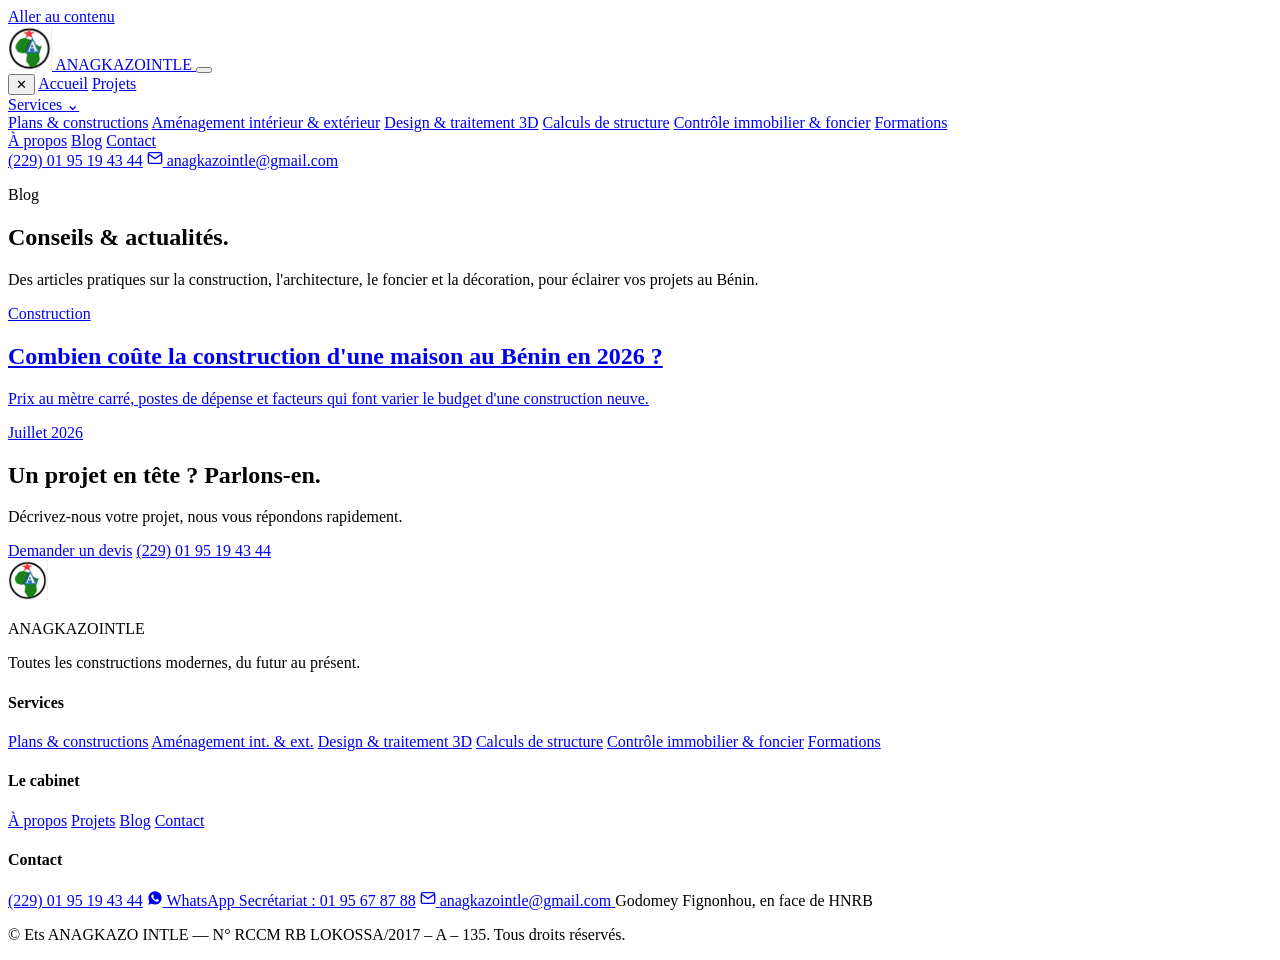
==== blog.html @ 00765cc5 "Add files via upload" ====
<!DOCTYPE html>
<html lang="fr">
<head>
<meta charset="UTF-8">
<meta name="viewport" content="width=device-width, initial-scale=1.0">
<title>Blog — Ets ANAGKAZO INTLE | Conseils construction, architecture, foncier</title>
<meta name="description" content="Conseils et actualités d'Ets ANAGKAZO INTLE sur la construction, l'architecture, le foncier et la décoration au Bénin. Articles pratiques pour vos projets.">
<link rel="canonical" href="https://www.anagkazo-intle.com/blog.html">

<meta property="og:title" content="Blog — Ets ANAGKAZO INTLE">
<meta property="og:description" content="Conseils et actualités sur la construction, l'architecture et le foncier au Bénin.">
<meta property="og:type" content="website">
<meta property="og:url" content="https://www.anagkazo-intle.com/blog.html">
<meta property="og:image" content="https://www.anagkazo-intle.com/img/projets/web/villa-01-facade-principale.jpg">
<meta property="og:locale" content="fr_FR">

<meta name="twitter:card" content="summary_large_image">
<meta name="twitter:title" content="Blog — Ets ANAGKAZO INTLE">
<meta name="twitter:description" content="Conseils et actualités sur la construction, l'architecture et le foncier au Bénin.">
<meta name="twitter:image" content="https://www.anagkazo-intle.com/img/projets/web/villa-01-facade-principale.jpg">

<link rel="preconnect" href="https://fonts.googleapis.com">
<link rel="preconnect" href="https://fonts.gstatic.com" crossorigin>
<link href="https://fonts.googleapis.com/css2?family=Fraunces:opsz,wght@9..144,300;9..144,450;9..144,600;9..144,700&family=Inter:wght@400;500;600&family=JetBrains+Mono:wght@400;500&display=swap" rel="stylesheet">

<link rel="stylesheet" href="css/style.css">
</head>
<body>

<a class="skip-link" href="#main">Aller au contenu</a>

<header class="site-header" id="site-header">
  <div class="wrap header-inner">
    <a href="index.html" class="brand" aria-label="Ets ANAGKAZO INTLE — Accueil">
      <img src="img/logo.png" alt="Logo Ets ANAGKAZO INTLE" class="brand-mark" width="44" height="44">
      <span class="brand-name">ANAGKAZO<span class="brand-suffix">INTLE</span></span>
    </a>

    <button class="burger" id="burger" aria-label="Ouvrir le menu" aria-expanded="false" aria-controls="main-nav">
      <span></span><span></span><span></span>
    </button>
  </div>
</header>

<div class="nav-overlay" id="nav-overlay"></div>

<nav class="main-nav" id="main-nav" aria-label="Navigation principale">
  <button class="nav-close" id="nav-close" aria-label="Fermer le menu">✕</button>

  <a href="index.html">Accueil</a>
  <a href="projets.html">Projets</a>
  <div class="nav-dropdown">
    <a href="services.html">Services <span class="chev">⌄</span></a>
    <div class="dropdown-panel">
      <a href="services-construction.html">Plans &amp; constructions</a>
      <a href="services-amenagement.html">Aménagement intérieur &amp; extérieur</a>
      <a href="services-design3d.html">Design &amp; traitement 3D</a>
      <a href="services-structure.html">Calculs de structure</a>
      <a href="services-foncier.html">Contrôle immobilier &amp; foncier</a>
      <a href="services-formation.html">Formations</a>
    </div>
  </div>
  <a href="a-propos.html">À propos</a>
  <a href="blog.html" class="active">Blog</a>
  <a href="contact.html">Contact</a>

  <div class="nav-panel-contact">
    <a href="tel:+22901951943">(229) 01 95 19 43 44</a>
    <a href="mailto:anagkazointle@gmail.com" class="contact-icon-link">
      <svg width="16" height="16" viewBox="0 0 24 24" fill="none" stroke="currentColor" stroke-width="2"><path d="M4 4h16c1.1 0 2 .9 2 2v12c0 1.1-.9 2-2 2H4c-1.1 0-2-.9-2-2V6c0-1.1.9-2 2-2z"/><polyline points="22,6 12,13 2,6"/></svg>
      <span>anagkazointle@gmail.com</span>
    </a>
  </div>
</nav>

<main id="main">

  <section class="page-hero">
    <div class="wrap">
      <p class="eyebrow">Blog</p>
      <h1 class="page-title">Conseils &amp; actualités.</h1>
      <p class="page-lead">Des articles pratiques sur la construction, l'architecture, le foncier et la décoration, pour éclairer vos projets au Bénin.</p>
    </div>
  </section>

  <section class="section blog-list-section">
    <div class="wrap">
      <div class="blog-grid">

        <a href="blog-cout-construction-benin-2026.html" class="blog-card">
          <div class="blog-card-img" style="background-image:url('img/projets/web/villa-01-facade-principale.jpg')"></div>
          <div class="blog-card-body">
            <span class="project-tag">Construction</span>
            <h2>Combien coûte la construction d'une maison au Bénin en 2026&nbsp;?</h2>
            <p>Prix au mètre carré, postes de dépense et facteurs qui font varier le budget d'une construction neuve.</p>
            <span class="blog-card-date">Juillet 2026</span>
          </div>
        </a>

        <!--
          ============================================================
          COMMENT AJOUTER UN NOUVEL ARTICLE :
          1) Duplique le bloc <a class="blog-card"> ci-dessus
          2) Change le href vers le nom de ton nouveau fichier .html
          3) Change l'image, la catégorie (project-tag), le titre,
             le résumé et la date
          4) Crée le fichier de l'article en dupliquant
             blog-cout-construction-benin-2026.html et en changeant
             son contenu
          ============================================================
        -->

      </div>
    </div>
  </section>

  <section class="section cta-section">
    <div class="wrap cta-inner">
      <h2>Un projet en tête&nbsp;? Parlons-en.</h2>
      <p>Décrivez-nous votre projet, nous vous répondons rapidement.</p>
      <div class="hero-actions">
        <a href="contact.html" class="btn btn-primary btn-light">Demander un devis</a>
        <a href="tel:+22901951943" class="btn btn-ghost btn-ghost-light">(229) 01 95 19 43 44</a>
      </div>
    </div>
  </section>

</main>

<footer class="site-footer">
  <div class="wrap footer-grid">
    <div class="footer-brand">
      <img src="img/logo.png" alt="Logo Ets ANAGKAZO INTLE" width="40" height="40">
      <p class="brand-name">ANAGKAZO<span class="brand-suffix">INTLE</span></p>
      <p class="footer-tagline">Toutes les constructions modernes, du futur au présent.</p>
    </div>

    <nav class="footer-nav" aria-label="Services">
      <h4>Services</h4>
      <a href="services-construction.html">Plans &amp; constructions</a>
      <a href="services-amenagement.html">Aménagement int. &amp; ext.</a>
      <a href="services-design3d.html">Design &amp; traitement 3D</a>
      <a href="services-structure.html">Calculs de structure</a>
      <a href="services-foncier.html">Contrôle immobilier &amp; foncier</a>
      <a href="services-formation.html">Formations</a>
    </nav>

    <nav class="footer-nav" aria-label="Le cabinet">
      <h4>Le cabinet</h4>
      <a href="a-propos.html">À propos</a>
      <a href="projets.html">Projets</a>
      <a href="blog.html">Blog</a>
      <a href="contact.html">Contact</a>
    </nav>

    <div class="footer-contact">
      <h4>Contact</h4>
      <a href="tel:+22901951943">(229) 01 95 19 43 44</a>
      <a href="https://wa.me/22996863058" target="_blank" rel="noopener" class="footer-icon-link">
        <svg width="16" height="16" viewBox="0 0 24 24" fill="currentColor"><path d="M12.04 2C6.58 2 2.13 6.45 2.13 11.91c0 1.75.46 3.45 1.32 4.95L2 22l5.28-1.38c1.45.79 3.08 1.21 4.76 1.21h.01c5.46 0 9.91-4.45 9.91-9.91C21.96 6.45 17.5 2 12.04 2zm5.83 14.15c-.24.68-1.4 1.32-1.93 1.4-.5.08-1.11.11-1.79-.11-.41-.13-.95-.31-1.63-.6-2.87-1.24-4.74-4.13-4.88-4.32-.14-.19-1.17-1.55-1.17-2.96 0-1.41.74-2.1 1-2.39.26-.29.57-.36.76-.36.19 0 .38 0 .55.01.18.01.41-.07.64.49.24.58.81 2 .88 2.15.07.15.12.32.02.51-.09.19-.14.31-.28.48-.14.17-.29.37-.42.5-.14.14-.28.29-.12.57.16.28.71 1.17 1.52 1.9 1.05.94 1.93 1.23 2.21 1.37.28.14.44.12.6-.07.16-.19.68-.79.87-1.06.19-.27.37-.22.62-.13.26.09 1.63.77 1.91.91.28.14.47.21.54.33.07.12.07.68-.17 1.36z"/></svg>
        <span>WhatsApp</span>
      </a>
      <a href="tel:+22901956787">Secrétariat : 01 95 67 87 88</a>
      <a href="mailto:anagkazointle@gmail.com" class="footer-icon-link">
        <svg width="16" height="16" viewBox="0 0 24 24" fill="none" stroke="currentColor" stroke-width="2"><path d="M4 4h16c1.1 0 2 .9 2 2v12c0 1.1-.9 2-2 2H4c-1.1 0-2-.9-2-2V6c0-1.1.9-2 2-2z"/><polyline points="22,6 12,13 2,6"/></svg>
        <span>anagkazointle@gmail.com</span>
      </a>
      <span class="footer-address">Godomey Fignonhou, en face de HNRB</span>
    </div>
  </div>
  <div class="wrap footer-bottom">
    <p>© <span id="year"></span> Ets ANAGKAZO INTLE — N° RCCM RB LOKOSSA/2017 – A – 135. Tous droits réservés.</p>
  </div>
</footer>

<script src="js/main.js"></script>
</body>
</html>
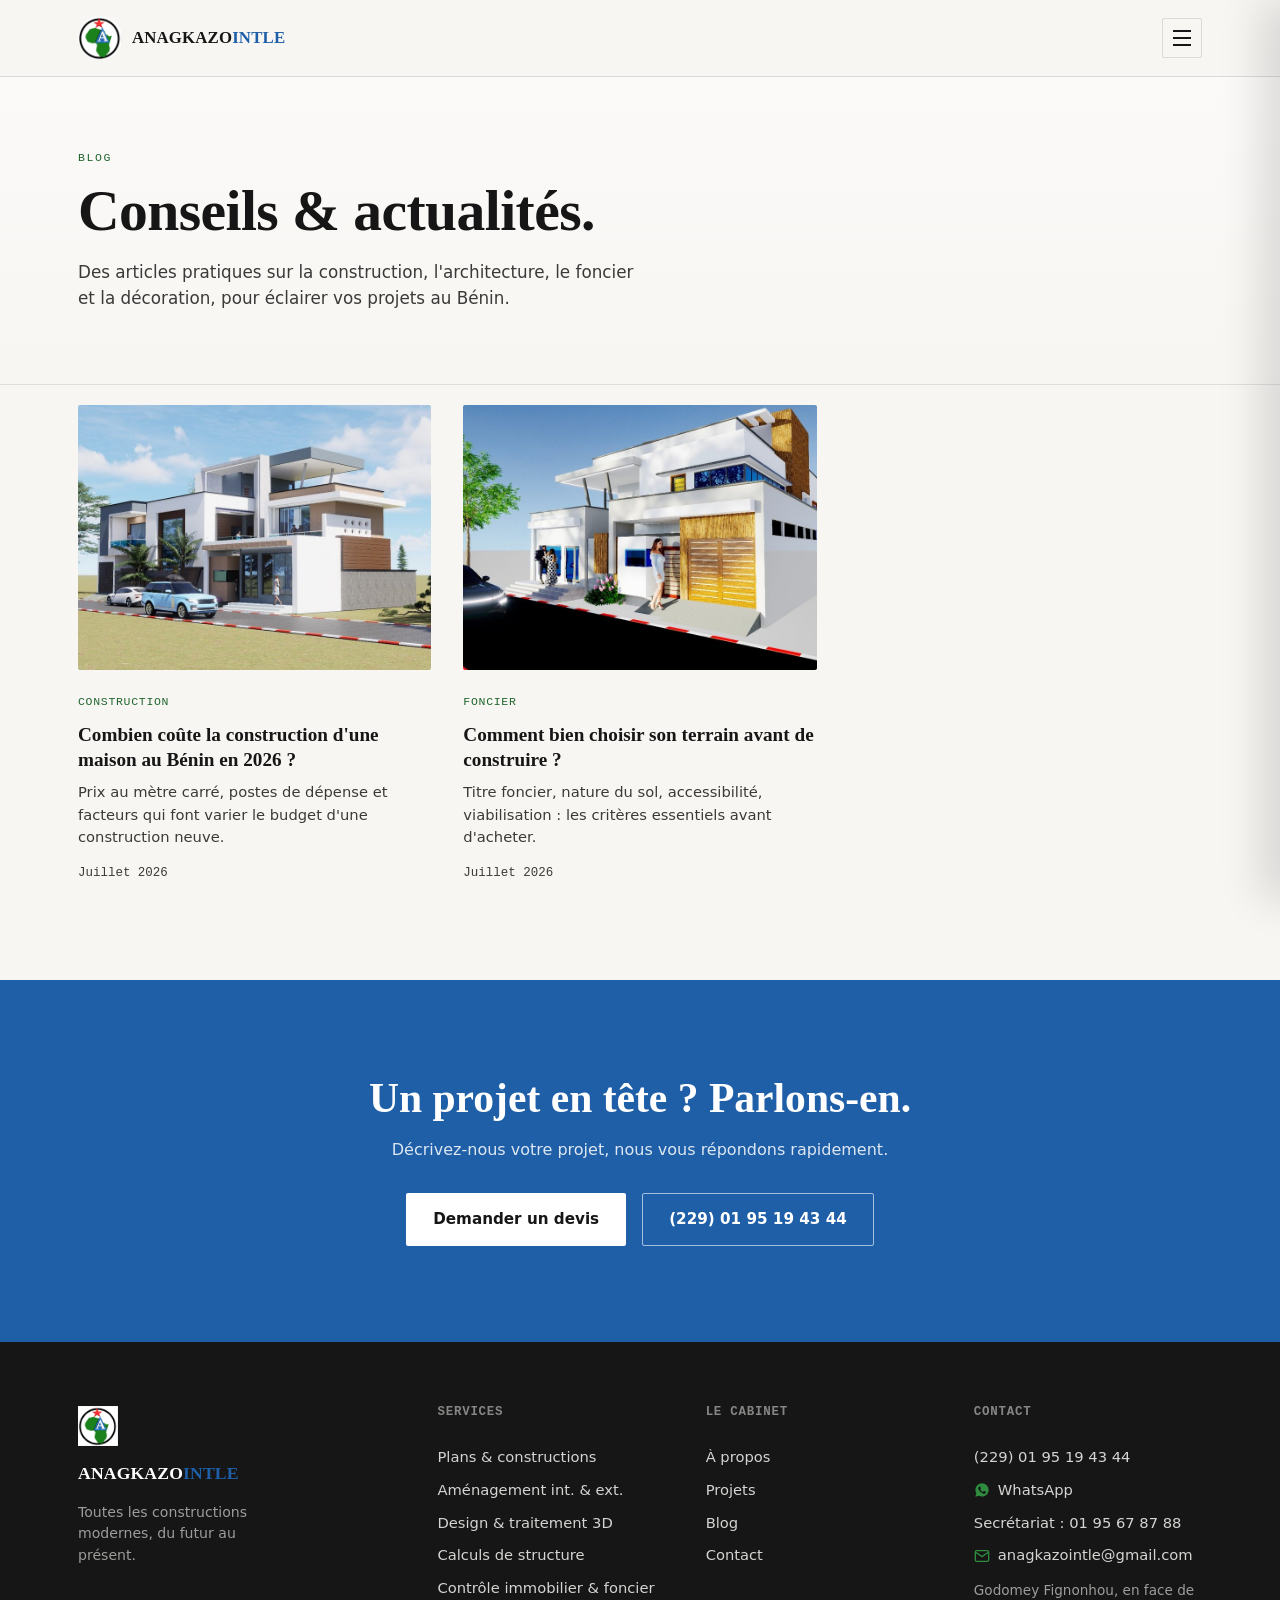
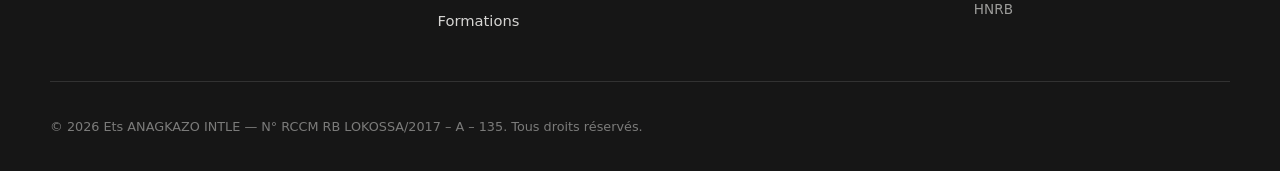
==== commit 26cf36da: "Add files via upload" ====
--- a/blog.html
+++ b/blog.html
@@ -97,6 +97,16 @@
           </div>
         </a>
 
+        <a href="blog-choisir-terrain-construction.html" class="blog-card">
+          <div class="blog-card-img" style="background-image:url('img/projets/web/villa-03-blanche-jardin.jpg')"></div>
+          <div class="blog-card-body">
+            <span class="project-tag">Foncier</span>
+            <h2>Comment bien choisir son terrain avant de construire&nbsp;?</h2>
+            <p>Titre foncier, nature du sol, accessibilité, viabilisation : les critères essentiels avant d'acheter.</p>
+            <span class="blog-card-date">Juillet 2026</span>
+          </div>
+        </a>
+
         <!--
           ============================================================
           COMMENT AJOUTER UN NOUVEL ARTICLE :
--- a/css/style.css
+++ b/css/style.css
@@ -0,0 +1,982 @@
+/* ============================================
+   ETS ANAGKAZO INTLE — Design tokens
+   Bleu structure #1E5FA8 · Vert accent #2E8B3F
+   Rouge signal #D62828 · Anthracite #161616
+   Blanc cassé #F7F6F3
+   ============================================ */
+
+:root{
+  --blue: #1E5FA8;
+  --blue-dark: #164579;
+  --green: #2E8B3F;
+  --green-dark: #226630;
+  --red: #D62828;
+  --ink: #161616;
+  --ink-soft: #3A3A38;
+  --paper: #F7F6F3;
+  --paper-dim: #EFEDE7;
+  --white: #FFFFFF;
+  --line: rgba(22,22,22,0.12);
+
+  --font-display: 'Fraunces', serif;
+  --font-body: 'Inter', system-ui, sans-serif;
+  --font-mono: 'JetBrains Mono', monospace;
+
+  --wrap: 1180px;
+  --radius: 2px;
+}
+
+*{ box-sizing: border-box; min-width: 0; }
+html{ scroll-behavior: smooth; overflow-x: hidden; width: 100%; max-width: 100%; }
+body{
+  margin:0;
+  font-family: var(--font-body);
+  color: var(--ink);
+  background: var(--paper);
+  -webkit-font-smoothing: antialiased;
+  line-height: 1.55;
+  overflow-x: hidden;
+  width: 100%;
+  max-width: 100%;
+}
+
+img{ max-width:100%; display:block; }
+a{ color: inherit; text-decoration:none; }
+
+.wrap{
+  max-width: var(--wrap);
+  width: 100%;
+  margin: 0 auto;
+  padding: 0 28px;
+}
+
+.skip-link{
+  position:absolute; left:-9999px; top:0;
+  background:var(--ink); color:var(--white); padding:10px 16px; z-index:200;
+}
+.skip-link:focus{ left:12px; top:12px; }
+
+:focus-visible{
+  outline: 3px solid var(--blue);
+  outline-offset: 2px;
+}
+
+h1,h2,h3,h4{
+  font-family: var(--font-display);
+  font-weight: 600;
+  line-height: 1.1;
+  margin: 0;
+  color: var(--ink);
+}
+
+.eyebrow{
+  font-family: var(--font-mono);
+  font-size: 0.72rem;
+  letter-spacing: 0.14em;
+  text-transform: uppercase;
+  color: var(--green-dark);
+  margin: 0 0 14px;
+}
+
+.section{ padding: 96px 0; }
+.section-title{
+  font-size: clamp(1.9rem, 3.6vw, 2.8rem);
+  font-weight: 700;
+  line-height: 1.1;
+  max-width: 720px;
+  margin-bottom: 18px;
+  letter-spacing: -0.005em;
+}
+.section-lead{
+  max-width: 520px;
+  color: var(--ink-soft);
+  font-size: 1.02rem;
+}
+
+/* ---------- Buttons ---------- */
+.btn{
+  display:inline-flex; align-items:center; gap:8px;
+  padding: 14px 26px;
+  font-family: var(--font-body);
+  font-weight: 600;
+  font-size: 0.95rem;
+  border-radius: var(--radius);
+  transition: transform .18s ease, background .18s ease, color .18s ease, border-color .18s ease;
+  border: 1.5px solid transparent;
+}
+.btn-primary{
+  background: var(--blue);
+  color: var(--white);
+}
+.btn-primary:hover{ background: var(--blue-dark); transform: translateY(-1px); }
+.btn-ghost{
+  border-color: var(--ink);
+  color: var(--ink);
+}
+.btn-ghost:hover{ background: var(--ink); color: var(--white); }
+.btn-light{ background: var(--white); color: var(--ink); }
+.btn-light:hover{ background: var(--paper-dim); }
+.btn-ghost-light{ border-color: rgba(255,255,255,0.6); color: var(--white); }
+.btn-ghost-light:hover{ background: rgba(255,255,255,0.12); }
+
+/* ---------- Header ---------- */
+.site-header{
+  position: sticky; top:0; z-index: 100;
+  background: rgba(247,246,243,0.92);
+  backdrop-filter: blur(8px);
+  border-bottom: 1px solid var(--line);
+}
+.header-inner{
+  display:flex; align-items:center; gap: 16px;
+  height: 76px;
+  min-width: 0;
+}
+.brand{ display:flex; align-items:center; gap:10px; margin-right:auto; min-width: 0; overflow: hidden; }
+.brand-mark{ border-radius: 50%; flex-shrink: 0; }
+.brand-name{ white-space: nowrap; overflow: hidden; text-overflow: ellipsis; min-width: 0; }
+.brand-name{
+  font-family: var(--font-display);
+  font-weight: 700;
+  font-size: 1.05rem;
+  letter-spacing: 0.01em;
+}
+.brand-suffix{ color: var(--blue); font-weight: 600; }
+
+/* Bouton hamburger — toujours visible, en haut à droite */
+.burger{
+  display:flex; flex-direction:column; justify-content:center; gap:5px;
+  width: 40px; height: 40px; background:none; border:1px solid var(--line); border-radius: var(--radius);
+  cursor:pointer;
+  flex-shrink: 0;
+  transition: border-color .18s ease, background .18s ease;
+}
+.burger:hover{ border-color: var(--blue); background: var(--white); }
+.burger span{
+  display:block; height:2px; width:18px; margin:0 auto; background: var(--ink);
+  transition: transform .25s ease, opacity .25s ease;
+}
+.burger[aria-expanded="true"] span:nth-child(1){ transform: translateY(7px) rotate(45deg); }
+.burger[aria-expanded="true"] span:nth-child(2){ opacity: 0; }
+.burger[aria-expanded="true"] span:nth-child(3){ transform: translateY(-7px) rotate(-45deg); }
+
+/* Overlay derrière le panneau */
+.nav-overlay{
+  position: fixed; inset: 0;
+  background: rgba(22,22,22,0.45);
+  z-index: 150;
+  opacity: 0; visibility: hidden;
+  transition: opacity .25s ease, visibility .25s ease;
+}
+.nav-overlay.open{ opacity:1; visibility:visible; }
+
+/* Panneau latéral (drawer) — glisse depuis la droite */
+.main-nav{
+  position: fixed;
+  top: 0; right: 0;
+  height: 100vh;
+  width: min(340px, 86vw);
+  background: var(--paper);
+  z-index: 200;
+  display: flex; flex-direction: column;
+  gap: 4px;
+  padding: 90px 30px 30px;
+  box-shadow: -20px 0 40px rgba(0,0,0,0.12);
+  transform: translateX(100%);
+  transition: transform .3s ease;
+  overflow-y: auto;
+}
+.main-nav.open{ transform: translateX(0); }
+
+.nav-close{
+  position: absolute; top: 22px; right: 24px;
+  width: 40px; height: 40px;
+  background: none; border: 1px solid var(--line); border-radius: var(--radius);
+  cursor: pointer;
+  font-size: 1.3rem; line-height:1;
+  color: var(--ink);
+}
+.nav-close:hover{ border-color: var(--blue); color: var(--blue); }
+
+.main-nav a{
+  position:relative;
+  padding: 11px 4px;
+  font-size: 1.02rem;
+  font-weight: 500;
+  border-bottom: 1px solid var(--line);
+}
+.main-nav a.active{ color: var(--blue); }
+.main-nav a:hover{ color: var(--blue); }
+
+.nav-dropdown{ display:flex; flex-direction:column; }
+.nav-dropdown .chev{ font-size:0.7rem; opacity:0.6; }
+.dropdown-panel{
+  display:none;
+  flex-direction:column;
+  padding: 4px 0 8px 14px;
+  border-bottom: 1px solid var(--line);
+}
+.nav-dropdown.open .dropdown-panel{ display:flex; }
+.nav-dropdown.open > a{ border-bottom: none; color: var(--blue); }
+.dropdown-panel a{ padding: 10px 4px; border-bottom: none; font-size: 0.95rem; font-weight: 450; color: var(--ink-soft); }
+.dropdown-panel a:hover{ color: var(--blue); }
+
+.nav-panel-contact{
+  margin-top: 24px;
+  padding-top: 20px;
+  border-top: 1px solid var(--line);
+  display:flex; flex-direction:column; gap: 10px;
+  font-family: var(--font-mono);
+  font-size: 0.85rem;
+  flex-shrink: 0;
+}
+.nav-panel-contact a:hover{ color: var(--blue); }
+
+/* ---------- Hero ---------- */
+.hero{
+  position: relative;
+  padding: 84px 0 0;
+  overflow: hidden;
+  background: linear-gradient(180deg, #FBFAF8 0%, var(--paper) 100%);
+}
+.hero-map{
+  position:absolute; top: -60px; right: -40px;
+  width: 420px; max-width: 70vw; opacity: 0.06;
+  color: var(--ink);
+  pointer-events:none;
+}
+.africa-line path{ fill:none; }
+
+.hero-inner{ position:relative; max-width: 760px; }
+.hero-title{
+  font-size: clamp(2.4rem, 5.2vw, 4.1rem);
+  margin-bottom: 22px;
+  letter-spacing: -0.01em;
+}
+.hero-lead{
+  font-size: 1.15rem;
+  color: var(--ink-soft);
+  max-width: 560px;
+  margin-bottom: 34px;
+}
+.hero-actions{ display:flex; gap:16px; flex-wrap:wrap; }
+
+.hero-stats{
+  position: relative;
+  display:grid;
+  grid-template-columns: repeat(4, 1fr);
+  margin-top: 76px;
+  border-top: 1px solid var(--line);
+}
+.stat{
+  padding: 26px 0 34px;
+  border-right: 1px solid var(--line);
+  opacity: 0;
+  transform: translateY(28px);
+  transition: opacity .6s ease, transform .6s ease;
+}
+.stat.in-view{
+  opacity: 1;
+  transform: translateY(0);
+}
+.stat:nth-child(1){ transition-delay: 0s; }
+.stat:nth-child(2){ transition-delay: .08s; }
+.stat:nth-child(3){ transition-delay: .16s; }
+.stat:nth-child(4){ transition-delay: .24s; }
+.stat:last-child{ border-right:none; }
+.stat-num{
+  font-family: var(--font-display);
+  font-size: 2.6rem;
+  font-weight: 600;
+  color: var(--blue);
+  margin: 0;
+}
+.stat-num span{ color: var(--red); }
+.stat-label{
+  font-family: var(--font-mono);
+  font-size: 0.78rem;
+  letter-spacing: 0.05em;
+  text-transform: uppercase;
+  color: var(--ink-soft);
+  margin-top: 6px;
+}
+
+/* ---------- Services ---------- */
+.services-section{ background: var(--white); border-top:1px solid var(--line); border-bottom:1px solid var(--line); }
+.services-grid{
+  display:grid;
+  grid-template-columns: repeat(3, 1fr);
+  gap: 1px;
+  background: var(--line);
+  margin-top: 44px;
+  border: 1px solid var(--line);
+}
+.service-card{
+  background: var(--white);
+  padding: 38px 32px;
+  transition: background .18s ease;
+  min-height: 210px;
+  display:flex; flex-direction:column;
+}
+.service-card:hover{ background: var(--paper); }
+.service-mono{
+  font-family: var(--font-mono);
+  font-size: 0.8rem;
+  color: var(--green);
+  margin-bottom: 20px;
+}
+.service-card h3{ font-size: 1.25rem; margin-bottom: 10px; }
+.service-card p{ color: var(--ink-soft); font-size: 0.95rem; margin:0; }
+
+/* ---------- Map section ---------- */
+.map-section{ background: var(--ink); color: var(--paper); }
+.map-section .eyebrow{ color: var(--green); }
+.map-section .section-title{ color: var(--white); }
+.map-section .section-lead{ color: rgba(247,246,243,0.72); }
+.map-wrap{
+  display:grid;
+  grid-template-columns: 1fr 1fr;
+  gap: 60px;
+  align-items:center;
+}
+.map-visual{ position:relative; }
+.benin-map{ width:100%; max-width:320px; margin:0 auto; display:block; }
+.benin-outline{
+  fill: rgba(46,139,63,0.12);
+  stroke: var(--red);
+  stroke-width: 2;
+  stroke-dasharray: 6 5;
+}
+.commune-point{
+  fill: var(--red);
+  stroke: var(--paper);
+  stroke-width: 2;
+  cursor:pointer;
+  transition: r .15s ease;
+}
+.commune-point:hover{ r:8; fill: var(--blue); }
+.map-tooltip{
+  position:absolute;
+  background: var(--white);
+  color: var(--ink);
+  font-family: var(--font-mono);
+  font-size: 0.78rem;
+  padding: 8px 12px;
+  border-radius: var(--radius);
+  pointer-events:none;
+  opacity:0;
+  transform: translate(-50%,-140%);
+  transition: opacity .12s ease;
+  white-space: nowrap;
+  box-shadow: 0 8px 20px rgba(0,0,0,0.25);
+}
+.map-tooltip.visible{ opacity:1; }
+
+/* ---------- Gallery marquee (défilement continu) ---------- */
+.gallery-section{ padding-bottom: 76px; }
+.gallery-section .wrap{ margin-bottom: 40px; }
+.marquee{
+  overflow: hidden;
+  width: 100%;
+  -webkit-mask-image: linear-gradient(90deg, transparent, #000 6%, #000 94%, transparent);
+  mask-image: linear-gradient(90deg, transparent, #000 6%, #000 94%, transparent);
+}
+.marquee-track{
+  display: flex;
+  gap: 20px;
+  width: max-content;
+  animation: marquee-scroll 38s linear infinite;
+}
+.marquee:hover .marquee-track{ animation-play-state: paused; }
+.marquee-item{
+  width: 320px;
+  height: 220px;
+  border-radius: var(--radius);
+  flex-shrink: 0;
+  background-size: cover;
+  background-position: center;
+}
+.marquee-item.ph-4{ background: linear-gradient(135deg, #2E8B3F, #D62828); }
+.marquee-item.ph-5{ background: linear-gradient(135deg, #164579, #2E8B3F); }
+.marquee-item.ph-6{ background: linear-gradient(135deg, #D62828, #1E5FA8); }
+
+@keyframes marquee-scroll{
+  from{ transform: translateX(-50%); }
+  to{ transform: translateX(0); }
+}
+
+@media (prefers-reduced-motion: reduce){
+  .marquee-track{ animation: none; overflow-x: auto; }
+}
+
+/* ---------- Featured projects ---------- */
+.projects-grid{
+  display:grid;
+  grid-template-columns: repeat(3, 1fr);
+  gap: 28px;
+  margin-top: 44px;
+}
+.project-card{ display:block; }
+.project-img{
+  aspect-ratio: 4/3;
+  border-radius: var(--radius);
+  background-size: cover;
+  background-position: center;
+  margin-bottom: 16px;
+}
+.ph-1{ background: linear-gradient(135deg, #1E5FA8, #2E8B3F); }
+.ph-2{ background: linear-gradient(135deg, #2E8B3F, #164579); }
+.ph-3{ background: linear-gradient(135deg, #3A3A38, #1E5FA8); }
+.project-tag{
+  font-family: var(--font-mono);
+  font-size: 0.72rem;
+  text-transform: uppercase;
+  letter-spacing: 0.06em;
+  color: var(--green-dark);
+}
+.project-card h3{ font-size: 1.15rem; margin: 8px 0 4px; }
+.project-loc{ font-size:0.85rem; color: var(--ink-soft); }
+
+/* ---------- Testimonials ---------- */
+.testimonials-section{ background: var(--white); border-top:1px solid var(--line); border-bottom:1px solid var(--line); }
+.testimonials-grid{
+  display:grid;
+  grid-template-columns: repeat(3,1fr);
+  gap: 32px;
+  margin-top: 44px;
+}
+.testimonial{ margin:0; }
+.testimonial p{
+  font-family: var(--font-display);
+  font-size: 1.15rem;
+  font-weight: 450;
+  line-height:1.4;
+  margin: 0 0 16px;
+}
+.testimonial footer{
+  font-family: var(--font-mono);
+  font-size: 0.8rem;
+  color: var(--ink-soft);
+}
+
+/* ---------- Certifications ---------- */
+/* ---------- Blog list page ---------- */
+.blog-list-section{ padding-top: 20px; }
+.blog-grid{
+  display: grid;
+  grid-template-columns: repeat(3, 1fr);
+  gap: 32px;
+}
+.blog-card{ display:block; }
+.blog-card-img{
+  aspect-ratio: 4/3;
+  border-radius: var(--radius);
+  background-size: cover;
+  background-position: center;
+  margin-bottom: 18px;
+  transition: transform .3s ease, box-shadow .3s ease;
+}
+.blog-card:hover .blog-card-img{
+  transform: translateY(-4px);
+  box-shadow: 0 16px 32px rgba(0,0,0,0.14);
+}
+.blog-card-body h2{ font-size: 1.2rem; margin: 10px 0 8px; line-height: 1.3; }
+.blog-card-body p{ color: var(--ink-soft); font-size: 0.92rem; margin: 0 0 10px; }
+.blog-card-date{
+  font-family: var(--font-mono);
+  font-size: 0.78rem;
+  color: var(--ink-soft);
+}
+
+/* ---------- Article page ---------- */
+.article-breadcrumb{
+  font-family: var(--font-mono);
+  font-size: 0.78rem;
+  color: var(--ink-soft);
+  margin-bottom: 18px;
+}
+.article-breadcrumb a:hover{ color: var(--blue); }
+.article-hero{ padding-bottom: 40px; }
+.article-hero-img{
+  height: 380px;
+  background-size: cover;
+  background-position: center;
+  border-radius: var(--radius);
+  margin: 0 auto 20px;
+  max-width: var(--wrap);
+}
+.article-body-grid{
+  display: grid;
+  grid-template-columns: 1fr 320px;
+  gap: 60px;
+}
+.article-content h2{ font-size: 1.4rem; margin: 40px 0 14px; }
+.article-content h2:first-child{ margin-top: 0; }
+.article-content p{ color: var(--ink-soft); margin: 0 0 16px; line-height: 1.7; }
+.article-content ul{ margin: 0 0 16px; padding-left: 20px; color: var(--ink-soft); }
+.article-content li{ margin-bottom: 10px; line-height: 1.6; }
+.article-sidebar{ margin-top: 4px; }
+
+/* ---------- About page ---------- */
+.about-story-grid{
+  display: grid;
+  grid-template-columns: 0.9fr 1.1fr;
+  gap: 56px;
+  align-items: center;
+}
+.about-story-img{
+  aspect-ratio: 4/3;
+  background-size: cover;
+  background-position: center;
+  border-radius: var(--radius);
+}
+.about-story-content p{ color: var(--ink-soft); margin: 0 0 16px; }
+.about-story-content p:last-child{ margin-bottom: 0; }
+
+.about-values-section{ background: var(--white); border-top:1px solid var(--line); border-bottom:1px solid var(--line); }
+.values-grid{
+  display: grid;
+  grid-template-columns: repeat(4, 1fr);
+  gap: 32px;
+  margin-top: 44px;
+}
+.value-card h3{ font-size: 1.15rem; margin: 18px 0 10px; }
+.value-card p{ color: var(--ink-soft); font-size: 0.92rem; margin: 0; }
+
+.certs-section{ padding: 56px 0; }
+.certs-eyebrow{ text-align:center; }
+.certs-row{
+  display:flex; flex-wrap:wrap; justify-content:center; gap: 14px;
+}
+.cert-badge{
+  font-family: var(--font-mono);
+  font-size: 0.8rem;
+  border: 1px solid var(--line);
+  padding: 10px 18px;
+  border-radius: 999px;
+  color: var(--ink-soft);
+  background: var(--white);
+}
+
+/* ---------- CTA ---------- */
+.cta-section{ background: var(--blue); color: var(--white); }
+.cta-inner{ text-align:center; max-width: 640px; }
+.cta-inner h2{ color: var(--white); font-size: clamp(1.8rem, 3.4vw, 2.6rem); margin-bottom: 14px; }
+.cta-inner p{ color: rgba(255,255,255,0.85); margin-bottom: 30px; }
+.cta-inner .hero-actions{ justify-content:center; }
+
+/* ---------- Footer ---------- */
+.site-footer{ background: var(--ink); color: rgba(247,246,243,0.85); padding: 64px 0 0; }
+.footer-grid{
+  display:grid;
+  grid-template-columns: 1.4fr 1fr 1fr 1fr;
+  gap: 40px;
+  padding-bottom: 48px;
+  border-bottom: 1px solid rgba(255,255,255,0.12);
+}
+.footer-brand .brand-name{ color: var(--white); margin: 14px 0 8px; font-size:1.1rem; }
+.footer-tagline{ font-size: 0.88rem; color: rgba(247,246,243,0.6); max-width: 220px; }
+.footer-nav h4, .footer-contact h4{
+  font-family: var(--font-mono);
+  font-size: 0.78rem;
+  text-transform: uppercase;
+  letter-spacing: 0.06em;
+  color: rgba(247,246,243,0.5);
+  margin: 0 0 16px;
+}
+.footer-nav{ display:flex; flex-direction:column; gap:10px; font-size:0.92rem; }
+.footer-nav a:hover, .footer-contact a:hover{ color: var(--green); }
+.footer-contact{ display:flex; flex-direction:column; gap:10px; font-size:0.92rem; }
+.footer-icon-link{ display:flex; align-items:center; gap:8px; }
+.footer-icon-link svg{ flex-shrink:0; color: var(--green); }
+.footer-icon-link:hover svg{ color: var(--white); }
+.footer-address{ color: rgba(247,246,243,0.6); font-size: 0.85rem; margin-top: 4px; line-height: 1.4; }
+.footer-bottom{ padding: 22px 0; font-size: 0.8rem; color: rgba(247,246,243,0.45); }
+
+/* ---------- Page hero (pages secondaires) ---------- */
+.page-hero{
+  padding: 72px 0 56px;
+  background: linear-gradient(180deg, #FBFAF8 0%, var(--paper) 100%);
+  border-bottom: 1px solid var(--line);
+}
+.page-title{
+  font-size: clamp(2.4rem, 5.5vw, 3.6rem);
+  font-weight: 700;
+  line-height: 1.05;
+  margin-bottom: 18px;
+  letter-spacing: -0.01em;
+}
+.page-lead{
+  max-width: 560px;
+  color: var(--ink-soft);
+  font-size: 1.05rem;
+}
+
+/* ---------- Contact page ---------- */
+.contact-grid{
+  display:grid;
+  grid-template-columns: 0.9fr 1.3fr;
+  gap: 64px;
+  align-items: start;
+}
+.contact-info h2, .contact-form-wrap h2{
+  font-size: 1.5rem;
+  margin-bottom: 18px;
+}
+.info-block{
+  display:flex; flex-direction:column; gap:4px;
+  padding: 18px 0;
+  border-bottom: 1px solid var(--line);
+}
+.info-label{
+  font-family: var(--font-mono);
+  font-size: 0.72rem;
+  text-transform: uppercase;
+  letter-spacing: 0.08em;
+  color: var(--green-dark);
+}
+.info-block a{ font-size: 1rem; }
+.info-block a:hover{ color: var(--blue); }
+.contact-icon-link{ display:flex; align-items:center; gap:10px; }
+.contact-icon-link svg{ flex-shrink:0; color: var(--green); }
+.contact-icon-link:hover svg{ color: var(--blue); }
+.info-note{
+  margin-top: 20px;
+  padding: 18px;
+  background: var(--white);
+  border: 1px solid var(--line);
+  border-radius: var(--radius);
+}
+.info-note p{ margin:0; font-size: 0.9rem; color: var(--ink-soft); }
+
+.form-lead{ color: var(--ink-soft); margin-bottom: 28px; font-size: 0.95rem; }
+
+.quote-form{
+  background: var(--white);
+  border: 1px solid var(--line);
+  padding: 34px;
+  border-radius: var(--radius);
+}
+.form-row{ margin-bottom: 20px; }
+.form-row-split{
+  display:grid;
+  grid-template-columns: 1fr 1fr;
+  gap: 20px;
+}
+.form-row label{
+  display:block;
+  font-size: 0.86rem;
+  font-weight: 600;
+  margin-bottom: 8px;
+}
+.req{ color: var(--red); }
+.form-row input,
+.form-row select,
+.form-row textarea{
+  width: 100%;
+  padding: 12px 14px;
+  font-family: var(--font-body);
+  font-size: 0.95rem;
+  border: 1.5px solid var(--line);
+  border-radius: var(--radius);
+  background: var(--paper);
+  color: var(--ink);
+}
+.form-row input:focus,
+.form-row select:focus,
+.form-row textarea:focus{
+  border-color: var(--blue);
+  outline: none;
+  background: var(--white);
+}
+.form-row textarea{ resize: vertical; }
+
+.btn-submit{
+  width: 100%;
+  justify-content: center;
+  gap: 10px;
+  font-size: 1rem;
+  letter-spacing: 0.03em;
+  padding: 16px 26px;
+}
+.btn-submit svg{ flex-shrink: 0; }
+
+.form-note{
+  margin: 14px 0 0;
+  font-size: 0.85rem;
+  color: var(--ink-soft);
+  text-align: center;
+}
+/* ---------- Gallery page (grille complète) ---------- */
+.gallery-page-section{ padding-top: 64px; }
+.gallery-grid{
+  display: grid;
+  grid-template-columns: repeat(3, 1fr);
+  gap: 28px;
+}
+.gallery-card{ display:block; }
+.gallery-img{
+  aspect-ratio: 4/3;
+  border-radius: var(--radius);
+  background-size: cover;
+  background-position: center;
+  margin-bottom: 14px;
+  transition: transform .3s ease, box-shadow .3s ease;
+}
+.gallery-card:hover .gallery-img{
+  transform: translateY(-4px);
+  box-shadow: 0 16px 32px rgba(0,0,0,0.14);
+}
+.gallery-caption h3{ font-size: 1.05rem; margin: 6px 0 0; }
+
+/* ---------- Services list page ---------- */
+.services-list-section{ padding-top: 20px; }
+.services-list{
+  display: flex;
+  flex-direction: column;
+}
+.service-row{
+  display: flex;
+  align-items: center;
+  gap: 32px;
+  padding: 38px 8px;
+  border-bottom: 1px solid var(--line);
+  transition: padding-left .2s ease, background .2s ease;
+}
+.service-row:first-child{ border-top: 1px solid var(--line); }
+.service-row:hover{ padding-left: 20px; background: var(--white); }
+.service-row-num{
+  font-family: var(--font-mono);
+  font-size: 0.95rem;
+  color: var(--green);
+  flex-shrink: 0;
+  width: 40px;
+}
+.service-row-body{ flex: 1; }
+.service-row-body h2{ font-size: 1.55rem; font-weight: 650; margin-bottom: 6px; }
+.service-row-body p{ color: var(--ink-soft); margin: 0; font-size: 0.98rem; max-width: 640px; }
+.service-row-arrow{
+  font-size: 1.4rem;
+  color: var(--blue);
+  flex-shrink: 0;
+  transition: transform .2s ease;
+}
+.service-row:hover .service-row-arrow{ transform: translateX(6px); }
+
+/* ---------- Service detail page ---------- */
+.service-hero{
+  padding: 72px 0 0;
+  background: linear-gradient(180deg, #FBFAF8 0%, var(--paper) 100%);
+}
+.service-hero-grid{
+  display: grid;
+  grid-template-columns: 1.1fr 0.9fr;
+  gap: 48px;
+  align-items: center;
+  padding-bottom: 56px;
+}
+.service-hero-img{
+  aspect-ratio: 4/3;
+  background-size: cover;
+  background-position: center;
+  border-radius: var(--radius);
+}
+.service-breadcrumb{
+  font-family: var(--font-mono);
+  font-size: 0.78rem;
+  color: var(--ink-soft);
+  margin-bottom: 18px;
+}
+.service-breadcrumb a:hover{ color: var(--blue); }
+
+.service-body-grid{
+  display: grid;
+  grid-template-columns: 1fr 320px;
+  gap: 60px;
+}
+.service-content h2{
+  font-size: 1.5rem;
+  margin: 44px 0 14px;
+}
+.service-content h2:first-child{ margin-top: 0; }
+.service-content p{ color: var(--ink-soft); margin: 0 0 16px; }
+.service-content ul{ margin: 0 0 16px; padding-left: 20px; color: var(--ink-soft); }
+.service-content li{ margin-bottom: 8px; }
+
+.service-sidebar{
+  background: var(--white);
+  border: 1px solid var(--line);
+  padding: 28px;
+  border-radius: var(--radius);
+  height: fit-content;
+  position: sticky;
+  top: 100px;
+}
+.service-sidebar h3{ font-size: 1.1rem; margin-bottom: 10px; }
+.service-sidebar-text{ font-size: 0.9rem; color: var(--ink-soft); margin-bottom: 20px; }
+.service-sidebar-list{ display:flex; flex-direction:column; gap: 4px; margin-bottom: 24px; }
+.service-sidebar-list a{
+  padding: 10px 0;
+  font-size: 0.92rem;
+  border-bottom: 1px solid var(--line);
+  color: var(--ink-soft);
+}
+.service-sidebar-list a:hover, .service-sidebar-list a.active{ color: var(--blue); }
+.service-sidebar .btn{ width: 100%; justify-content: center; margin-bottom: 10px; }
+.service-sidebar-phone{
+  display:block; text-align:center;
+  font-family: var(--font-mono);
+  font-size: 0.88rem;
+  color: var(--ink-soft);
+  margin-bottom: 14px;
+}
+.service-sidebar-phone:hover{ color: var(--blue); }
+.service-sidebar-back{
+  display:block; text-align:center;
+  font-size: 0.85rem;
+  color: var(--ink-soft);
+  padding-top: 14px;
+  border-top: 1px solid var(--line);
+}
+.service-sidebar-back:hover{ color: var(--blue); }
+
+/* ---------- Responsive ---------- */
+@media (max-width: 980px){
+  .services-grid{ grid-template-columns: repeat(2,1fr); }
+  .projects-grid, .testimonials-grid{ grid-template-columns: repeat(2,1fr); }
+  .gallery-grid{ grid-template-columns: repeat(2,1fr); }
+  .map-wrap{ grid-template-columns: 1fr; }
+  .footer-grid{ grid-template-columns: 1fr 1fr; }
+  .contact-grid{ grid-template-columns: 1fr; gap: 40px; }
+  .form-row-split{ grid-template-columns: 1fr; gap: 0; }
+  .service-hero-grid{ grid-template-columns: 1fr; }
+  .service-body-grid{ grid-template-columns: 1fr; }
+  .service-sidebar{ position: static; }
+  .about-story-grid{ grid-template-columns: 1fr; }
+  .values-grid{ grid-template-columns: repeat(2,1fr); }
+  .blog-grid{ grid-template-columns: repeat(2,1fr); }
+  .article-body-grid{ grid-template-columns: 1fr; }
+}
+
+@media (max-width: 720px){
+  .section{ padding: 48px 0; }
+
+  /* --- Stats: horizontal scroll snap instead of cramped 2-col grid --- */
+  .hero-stats{
+    display: flex;
+    overflow-x: auto;
+    scroll-snap-type: x mandatory;
+    -webkit-overflow-scrolling: touch;
+    gap: 0;
+    padding-bottom: 4px;
+  }
+  .hero-stats::-webkit-scrollbar{ display: none; }
+  .stat{
+    scroll-snap-align: start;
+    flex: 0 0 46%;
+    min-width: 160px;
+    border-right: 1px solid var(--line);
+  }
+  .stat:last-child{ border-right: 1px solid var(--line); }
+
+  /* --- 6 services: horizontal scroll, bold title, blue background --- */
+  .services-grid{
+    display: flex;
+    grid-template-columns: none;
+    overflow-x: auto;
+    scroll-snap-type: x mandatory;
+    -webkit-overflow-scrolling: touch;
+    gap: 14px;
+    background: none;
+    border: none;
+    padding: 4px 0 10px;
+  }
+  .service-card{
+    scroll-snap-align: start;
+    flex: 0 0 78%;
+    min-width: 240px;
+    background: var(--blue);
+    color: var(--white);
+    border-radius: var(--radius);
+    padding: 28px 24px;
+    min-height: 190px;
+  }
+  .service-card:hover{ background: var(--blue-dark); }
+  .service-card .service-mono{ color: rgba(255,255,255,0.7); }
+  .service-card h3{ color: var(--white); font-weight: 700; }
+  .service-card p{ color: rgba(255,255,255,0.85); }
+
+  /* --- Featured projects: horizontal scroll --- */
+  .projects-grid{
+    display: flex;
+    grid-template-columns: none;
+    overflow-x: auto;
+    scroll-snap-type: x mandatory;
+    -webkit-overflow-scrolling: touch;
+    gap: 16px;
+    padding-bottom: 8px;
+  }
+  .project-card{
+    scroll-snap-align: start;
+    flex: 0 0 72%;
+    min-width: 220px;
+  }
+
+  /* --- Testimonials: horizontal scroll --- */
+  .testimonials-grid{
+    display: flex;
+    grid-template-columns: none;
+    overflow-x: auto;
+    scroll-snap-type: x mandatory;
+    -webkit-overflow-scrolling: touch;
+    gap: 16px;
+    padding-bottom: 8px;
+  }
+  .testimonial{
+    scroll-snap-align: start;
+    flex: 0 0 82%;
+    min-width: 240px;
+    background: var(--white);
+    border: 1px solid var(--line);
+    padding: 22px;
+    border-radius: var(--radius);
+  }
+
+  /* --- Gallery grid (projets.html): keep 2 columns, not 1 --- */
+  .gallery-grid{ grid-template-columns: repeat(2,1fr); gap: 14px; }
+  .blog-grid{ grid-template-columns: 1fr; gap: 24px; }
+  .article-hero-img{ height: 220px; }
+
+  /* --- About values: horizontal scroll --- */
+  .values-grid{
+    display: flex;
+    grid-template-columns: none;
+    overflow-x: auto;
+    scroll-snap-type: x mandatory;
+    -webkit-overflow-scrolling: touch;
+    gap: 16px;
+    padding-bottom: 8px;
+  }
+  .value-card{
+    scroll-snap-align: start;
+    flex: 0 0 78%;
+    min-width: 220px;
+  }
+
+  /* --- Footer: single column, generous spacing, no orphan words --- */
+  .footer-grid{ grid-template-columns: 1fr; gap: 36px; }
+  .footer-nav, .footer-contact{ font-size: 0.95rem; }
+
+  /* --- Service detail pages: sidebar becomes a simple CTA card --- */
+  .service-sidebar{ padding: 24px; }
+
+  /* --- Contact page: generous spacing when stacked --- */
+  .contact-grid{ grid-template-columns: 1fr; gap: 56px; }
+  .contact-info{ padding-bottom: 8px; border-bottom: 2px solid var(--line); margin-bottom: 8px; }
+
+  .service-row{ flex-wrap: wrap; gap: 12px; padding: 24px 4px; }
+  .service-row-arrow{ display: none; }
+}
+
+@media (prefers-reduced-motion: reduce){
+  *{ transition-duration: 0.001ms !important; animation-duration: 0.001ms !important; }
+}
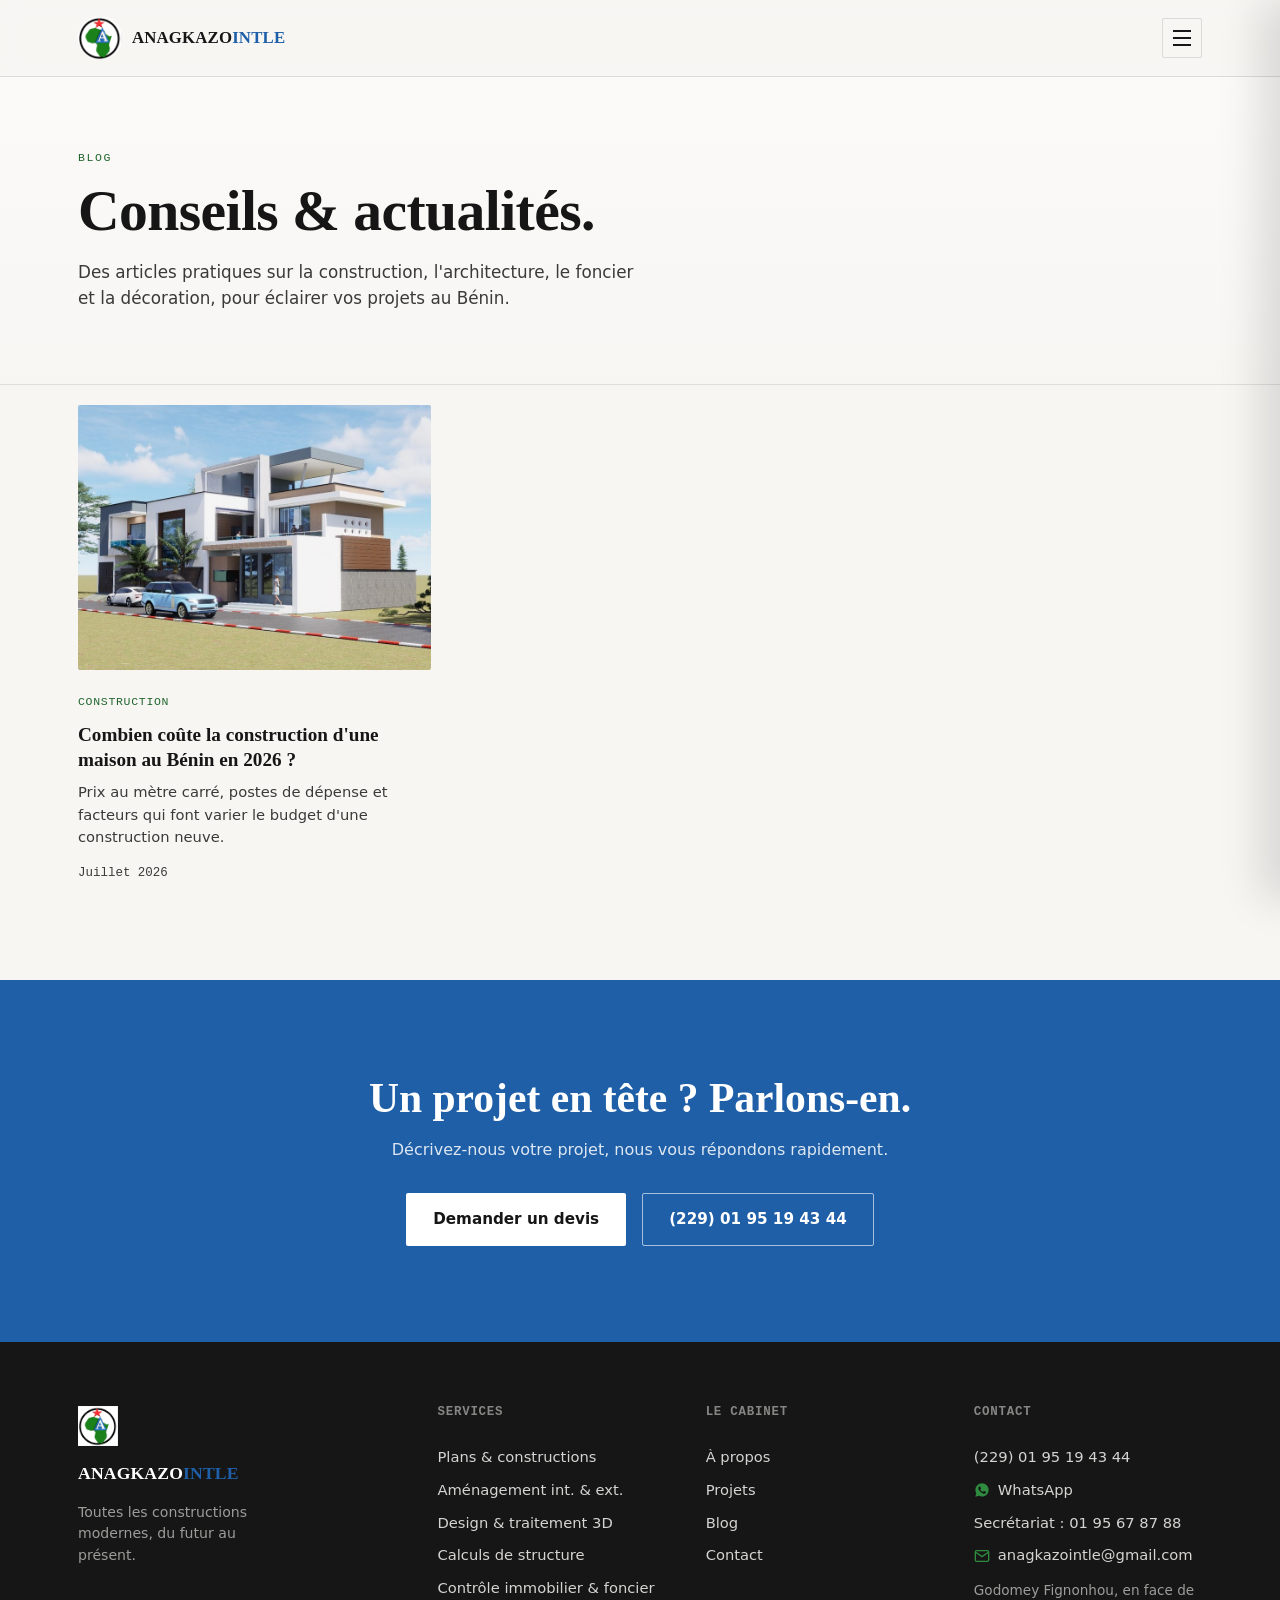
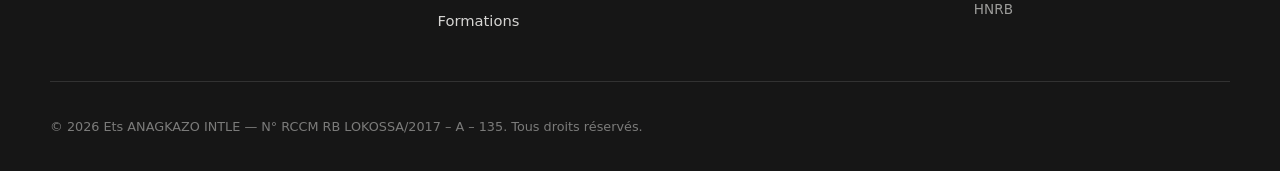
==== commit 4e087b43: "Add files via upload" ====
--- a/blog.html
+++ b/blog.html
@@ -97,16 +97,6 @@
           </div>
         </a>
 
-        <a href="blog-choisir-terrain-construction.html" class="blog-card">
-          <div class="blog-card-img" style="background-image:url('img/projets/web/villa-03-blanche-jardin.jpg')"></div>
-          <div class="blog-card-body">
-            <span class="project-tag">Foncier</span>
-            <h2>Comment bien choisir son terrain avant de construire&nbsp;?</h2>
-            <p>Titre foncier, nature du sol, accessibilité, viabilisation : les critères essentiels avant d'acheter.</p>
-            <span class="blog-card-date">Juillet 2026</span>
-          </div>
-        </a>
-
         <!--
           ============================================================
           COMMENT AJOUTER UN NOUVEL ARTICLE :
